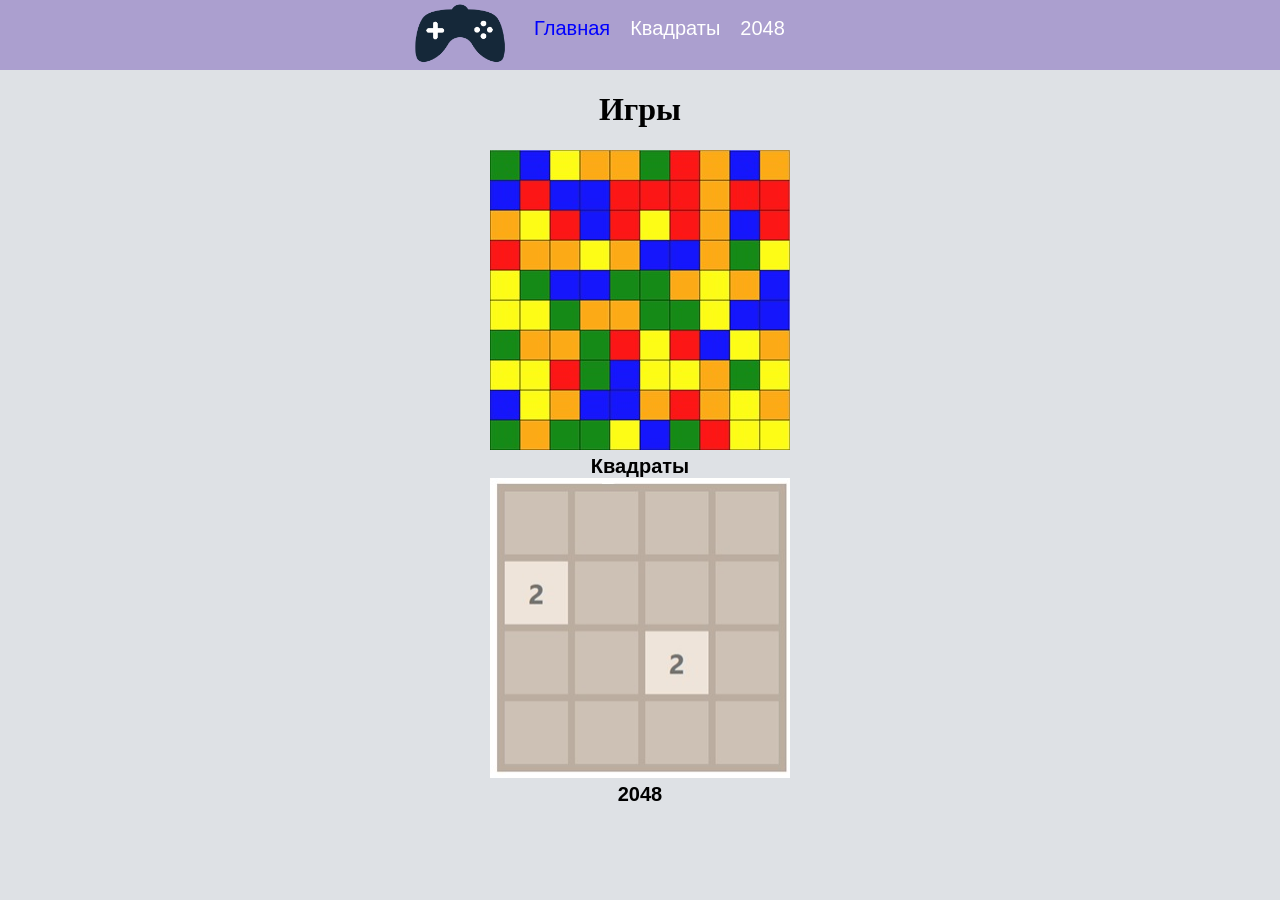
==== index.html @ d70e08b9 "2 games" ====
<!doctype html>
<html lang="ru">
  <head>
    <meta charset="UTF-8" />
    <meta name="viewport" content="width=device-width, initial-scale=1.0" />
    <link rel="icon" type="image/png" sizes="16x16" href="/images/swan.jpg" />
    <title>Игры</title>
    <link href="/main.css" rel="stylesheet" />
  </head>
  <body>
    <header>
      <nav>
        <div class="nav_container">
          <div class="logo">
            <a href="index.html">
              <img src="./images/gamelogo.png" alt="Logo" width="100" />
            </a>
          </div>
          <div class="menu">
            <ul>
              <li>
                <a class="link active-link" href="./index.html">Главная</a>
              </li>
              <li>
                <a class="link" href="./squares/squares.html">Квадраты</a>
              </li>
              <li>
                <a class="link" href="./2048/2048.html">2048</a>
              </li>
            </ul>
          </div>
        </div>
      </nav>
    </header>

    <h1>Игры</h1>
    <div class="block_container">
      <div class="card">
        <a href="./squares/squares.html">
          <img src="./images/squares.jpg" alt="Квадраты" />
          <div class="card-name">Квадраты</div>
        </a>
      </div>
      <div class="card">
        <a href="./2048/2048.html">
          <img src="./images/2048.jpg" alt="2048" />
          <div class="card-name">2048</div>
        </a>
      </div>
    </div>
  </body>
</html>
---- main.css ----
body {
    background-color: #dee1e5;
    margin: 0;
    text-align: center;
}

nav {
    background-color: #ab9fcf;
    display: flex;
    flex-direction: row;
    height: 70px;
    align-items: center;
    justify-content: center;
    flex-wrap: wrap;
}
.nav_container {
    display: flex;
    max-width: 50%;
    width: 40vw;
}

.menu {
    display: flex;
}

.logo {
    width: 150px;
}

ul {
    display: flex;
    list-style-type: none;
    flex-direction: row;
    padding: 0;
}

li {
    padding-right: 20px;;
}

.link {
    text-decoration: none;
    align-items: center;
    color: #fff;
    cursor: pointer;
    font-family: Roboto, sans-serif;
    font-size: 20px;
    font-weight: 400;
}

.active-link {
    color: blue;
}

.link:hover{ 
    font-size: 22px;
    font-weight: 500;
    transition: font-size 0.3s;
}

.block_container {
    width: 40vw;
    margin: auto;
    display: flex;
	flex-wrap: wrap;
    align-items: center;
    justify-content: space-around;;
}

.card {
    display: flex;
    justify-content: space-around;
}

.card img {
    width: 300px;
    height: 300px;
}

.card a {
    text-decoration: none;
    font-family: Roboto, sans-serif;
    font-size: 20px;
    font-weight: 700;
    color: black;
}
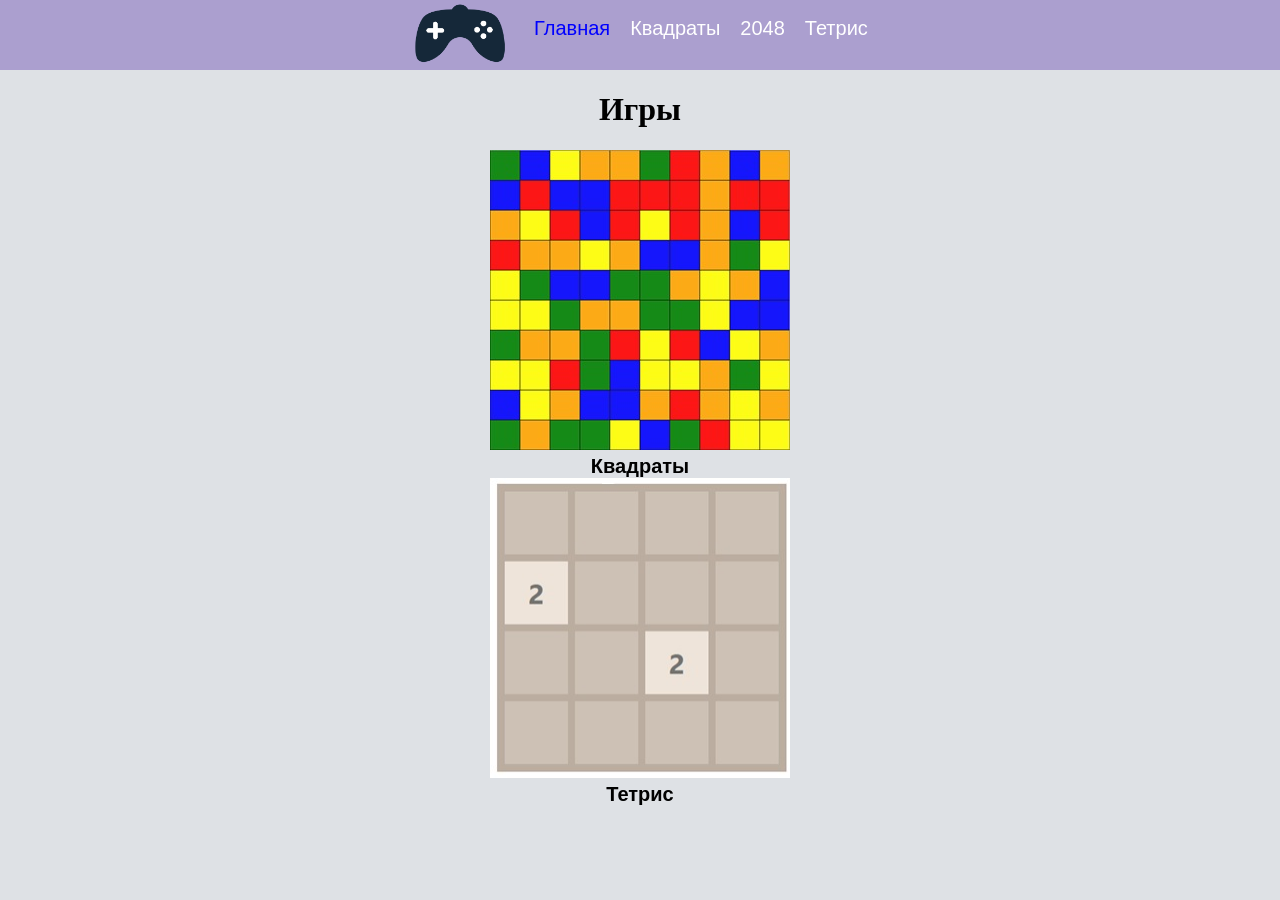
==== commit 12811e87: "feature(tetris): add tetris game" ====
--- a/index.html
+++ b/index.html
@@ -5,7 +5,7 @@
     <meta name="viewport" content="width=device-width, initial-scale=1.0" />
     <link rel="icon" type="image/png" sizes="16x16" href="/images/swan.jpg" />
     <title>Игры</title>
-    <link href="/main.css" rel="stylesheet" />
+    <link href="main.css" rel="stylesheet" />
   </head>
   <body>
     <header>
@@ -27,6 +27,9 @@
               <li>
                 <a class="link" href="./2048/2048.html">2048</a>
               </li>
+              <li>
+                <a class="link" href="./tetris/tetris.html">Тетрис</a>
+              </li>
             </ul>
           </div>
         </div>
@@ -44,7 +47,7 @@
       <div class="card">
         <a href="./2048/2048.html">
           <img src="./images/2048.jpg" alt="2048" />
-          <div class="card-name">2048</div>
+          <div class="card-name">Тетрис</div>
         </a>
       </div>
     </div>
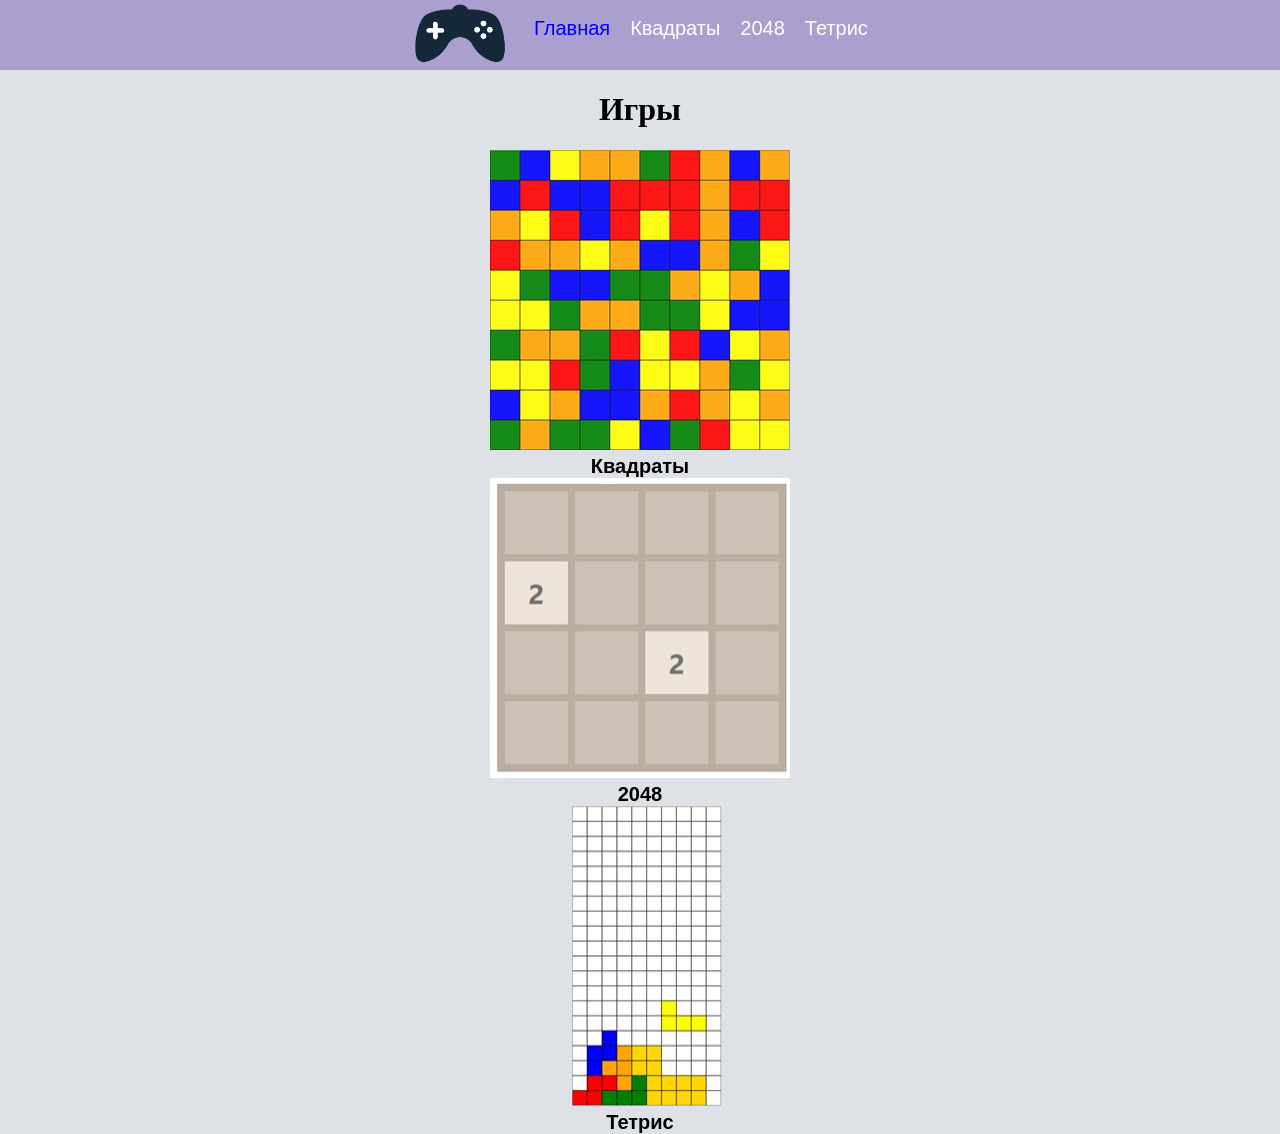
==== commit 9da1c4e8: "add tetris on main page" ====
--- a/index.html
+++ b/index.html
@@ -47,6 +47,12 @@
       <div class="card">
         <a href="./2048/2048.html">
           <img src="./images/2048.jpg" alt="2048" />
+          <div class="card-name">2048</div>
+        </a>
+      </div>
+      <div class="card">
+        <a href="./tetris/tetris.html">
+          <img src="./images/tetris.jpg" alt="Тетрис" />
           <div class="card-name">Тетрис</div>
         </a>
       </div>
